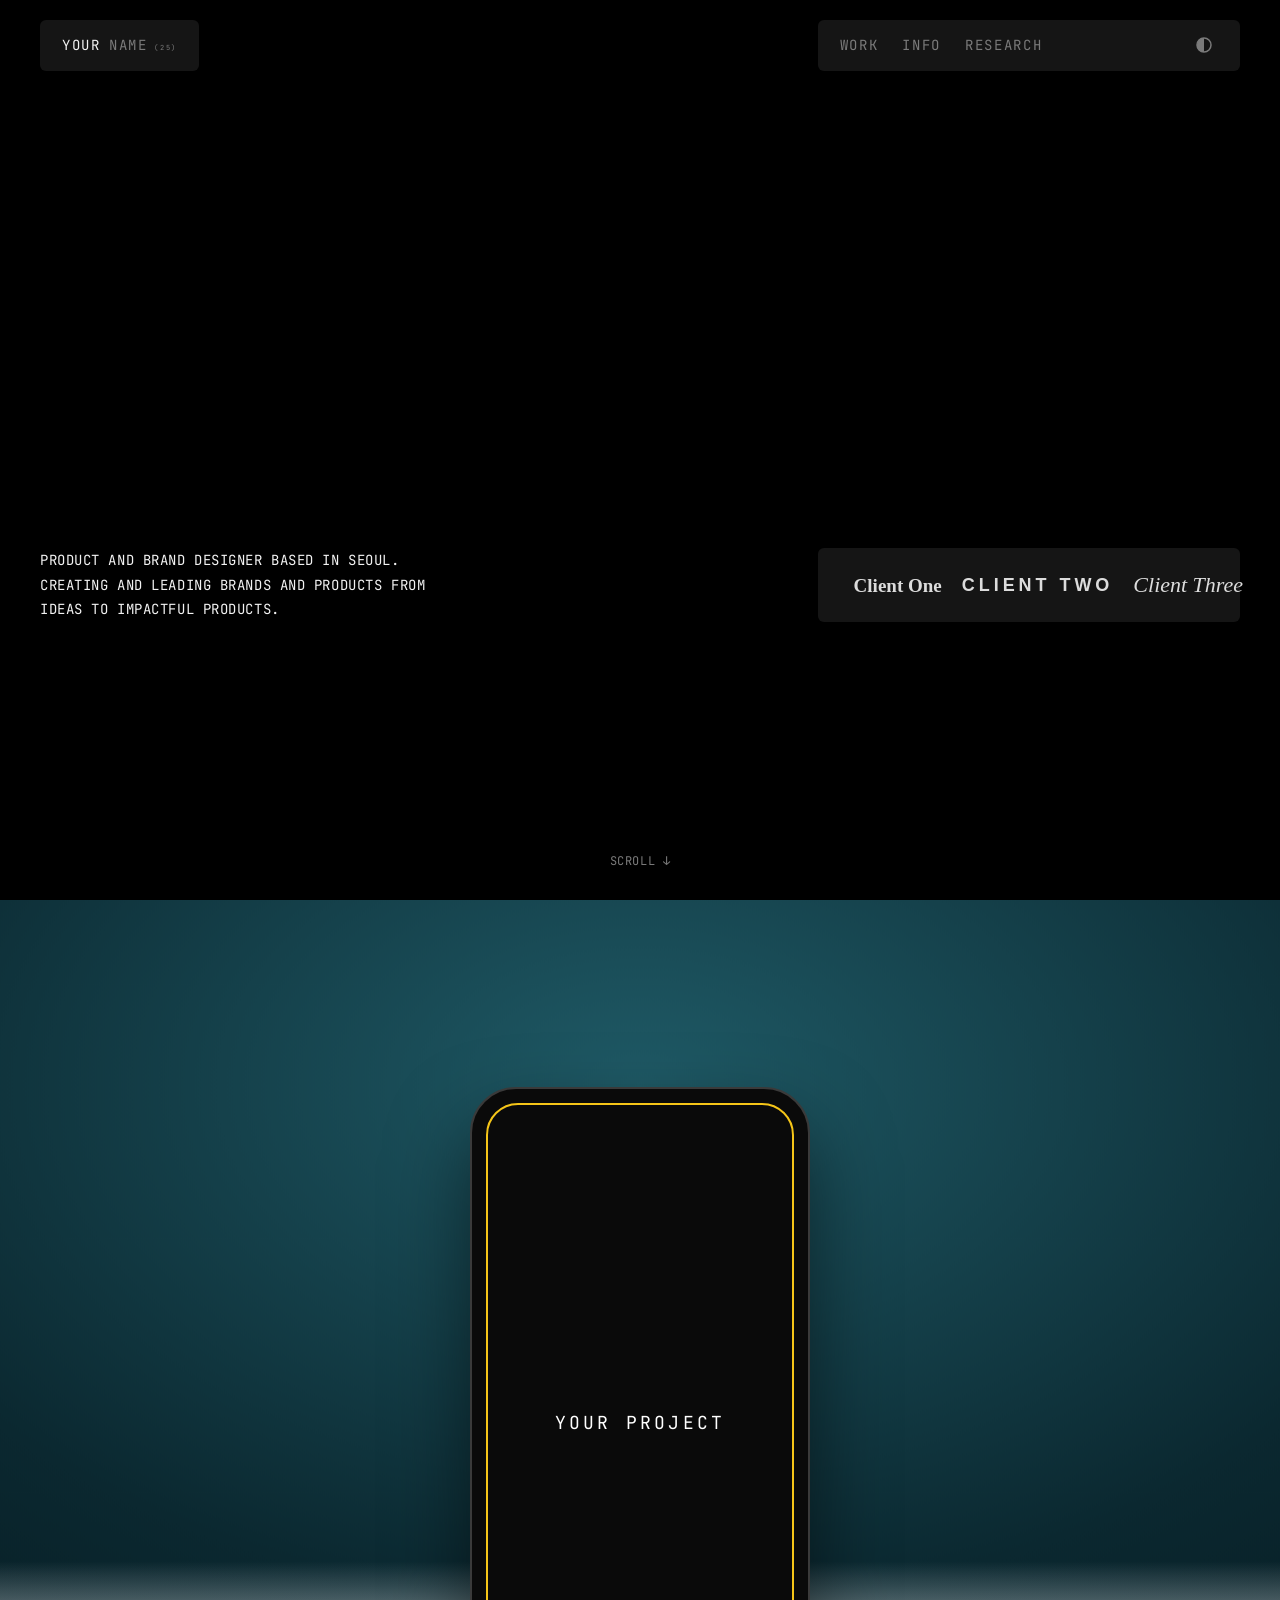
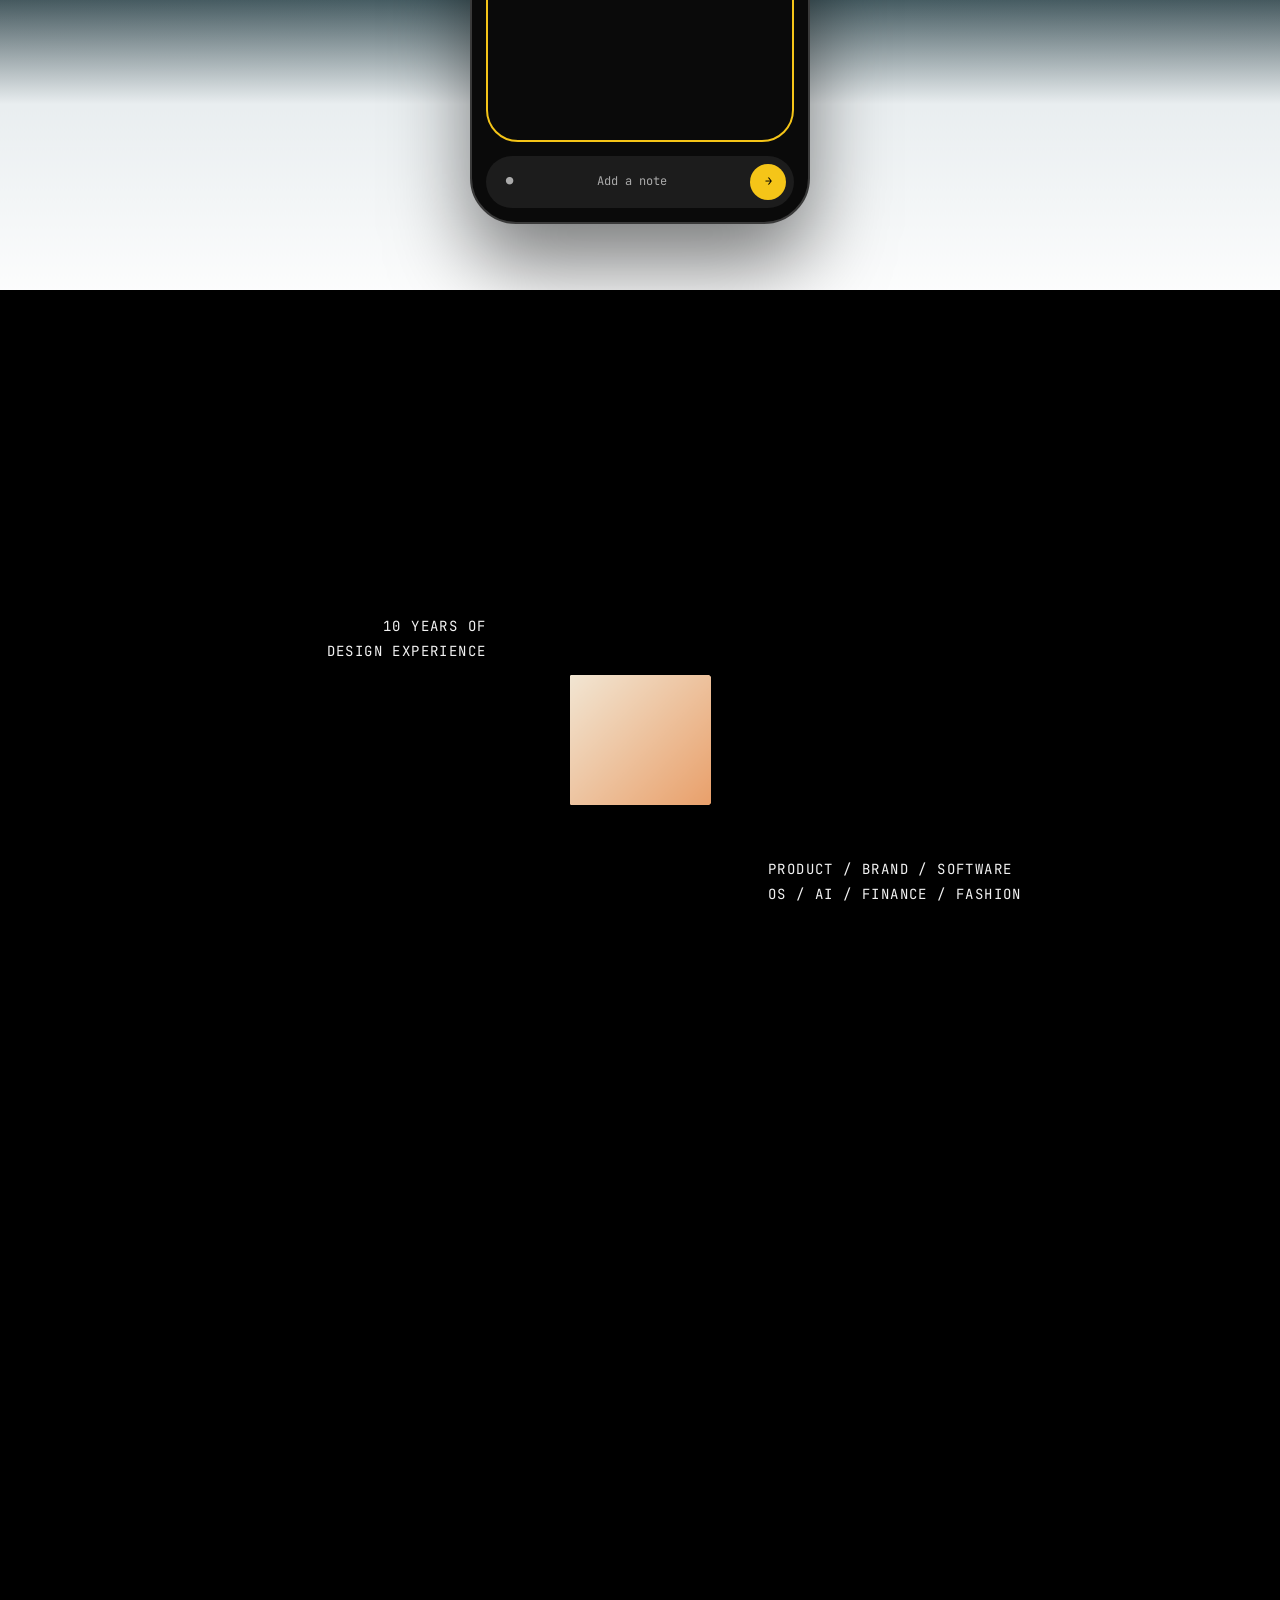
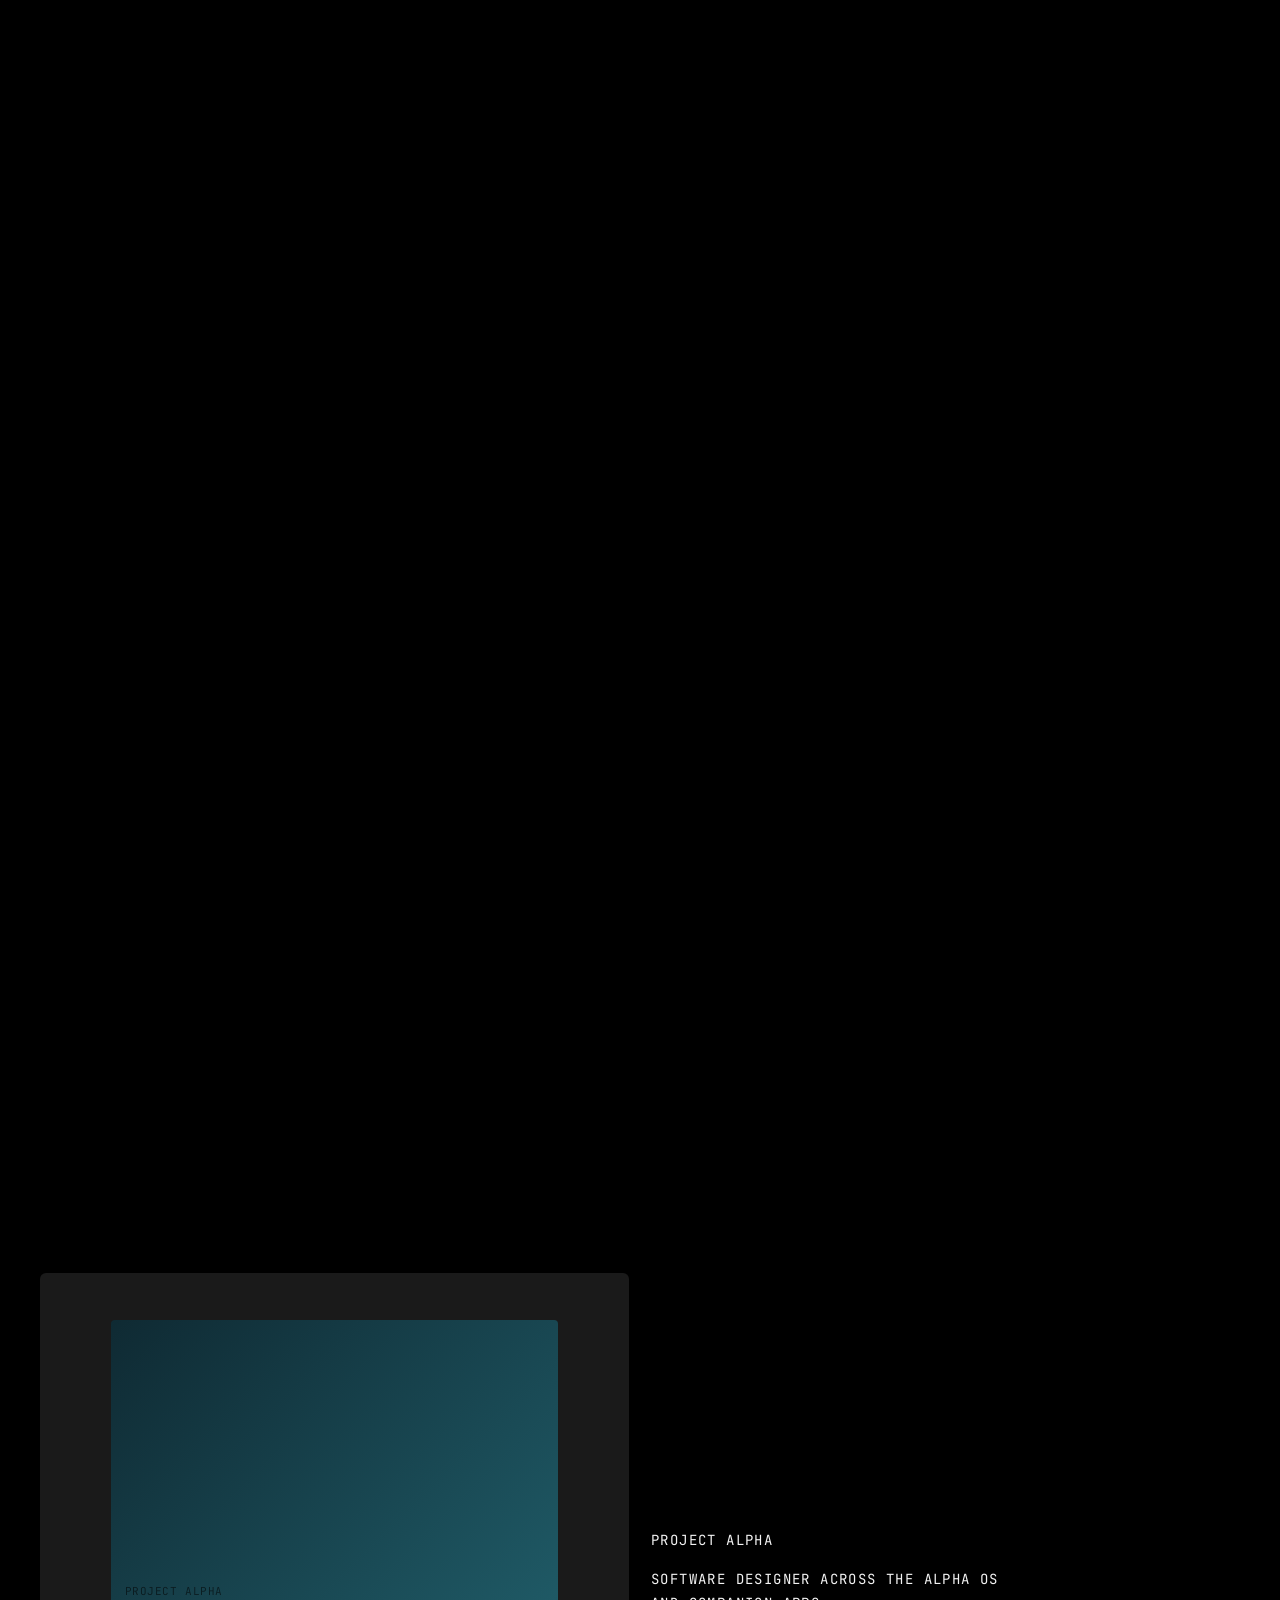
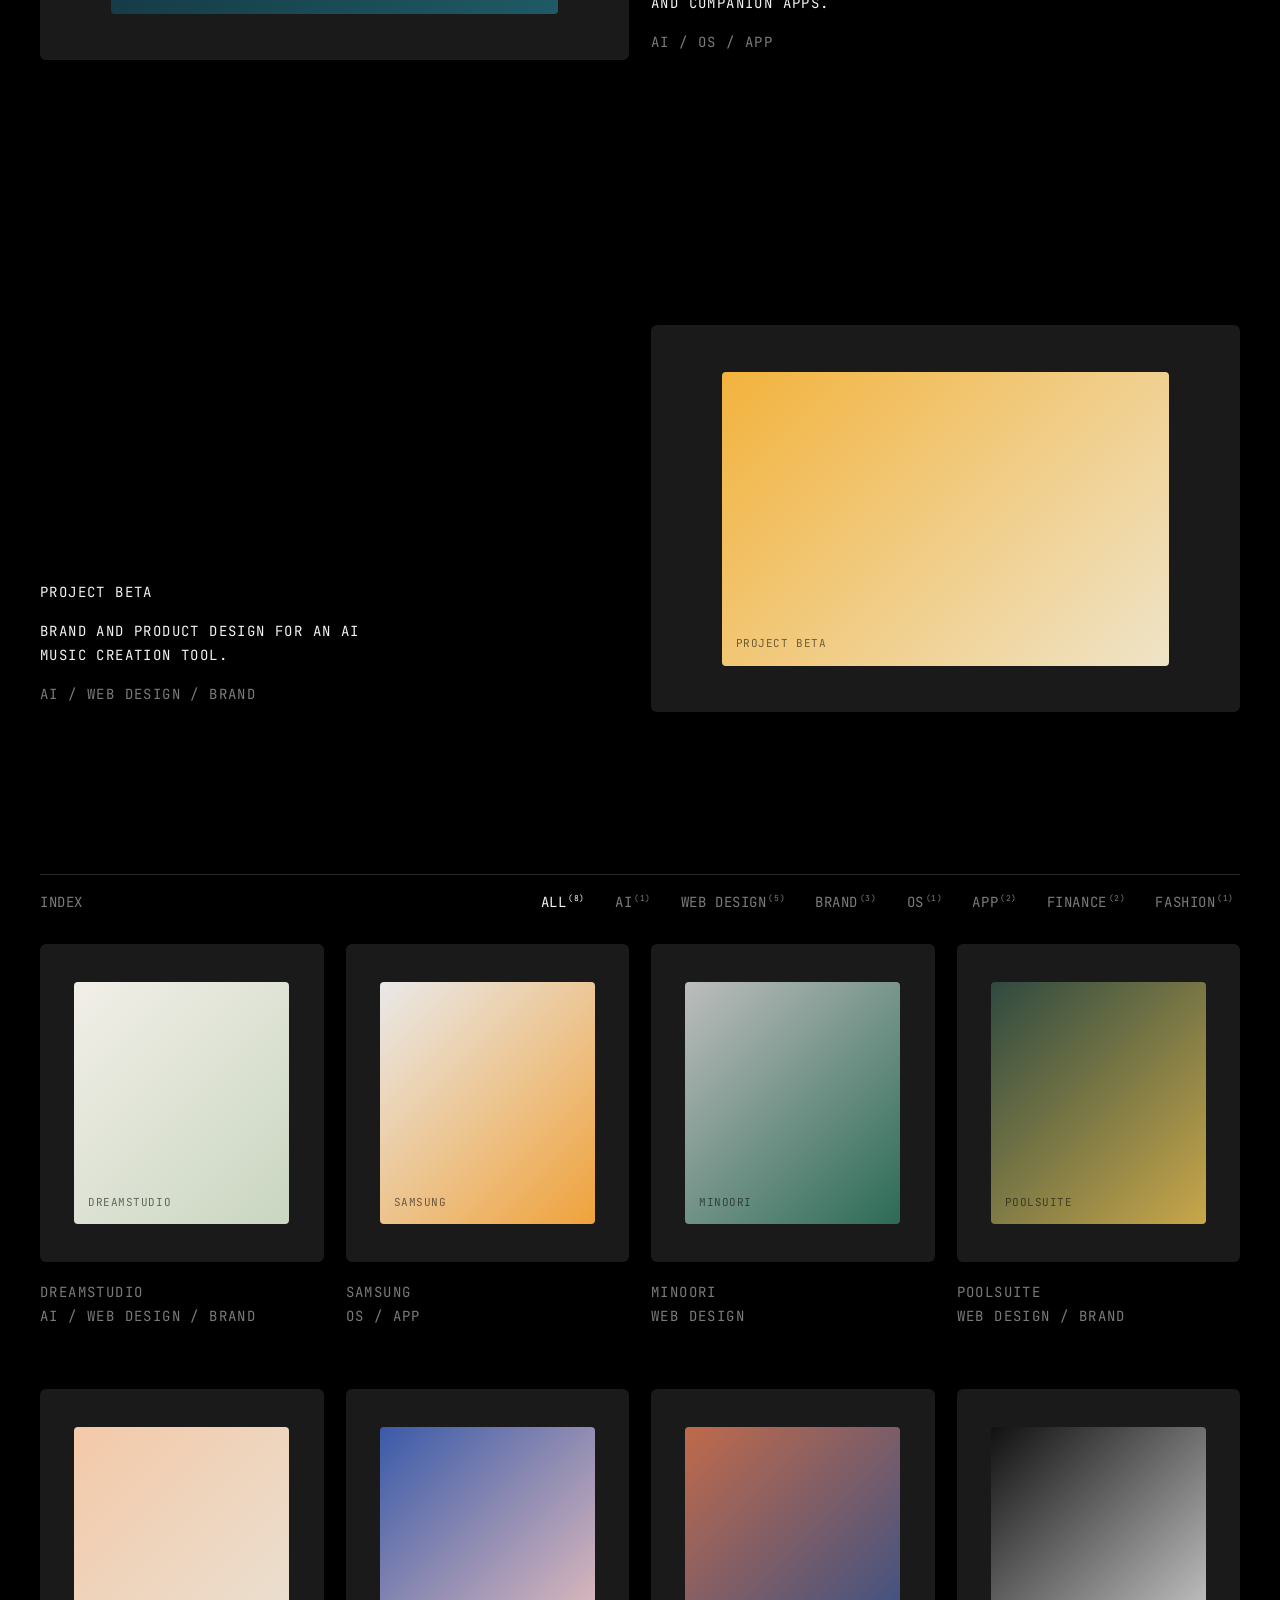
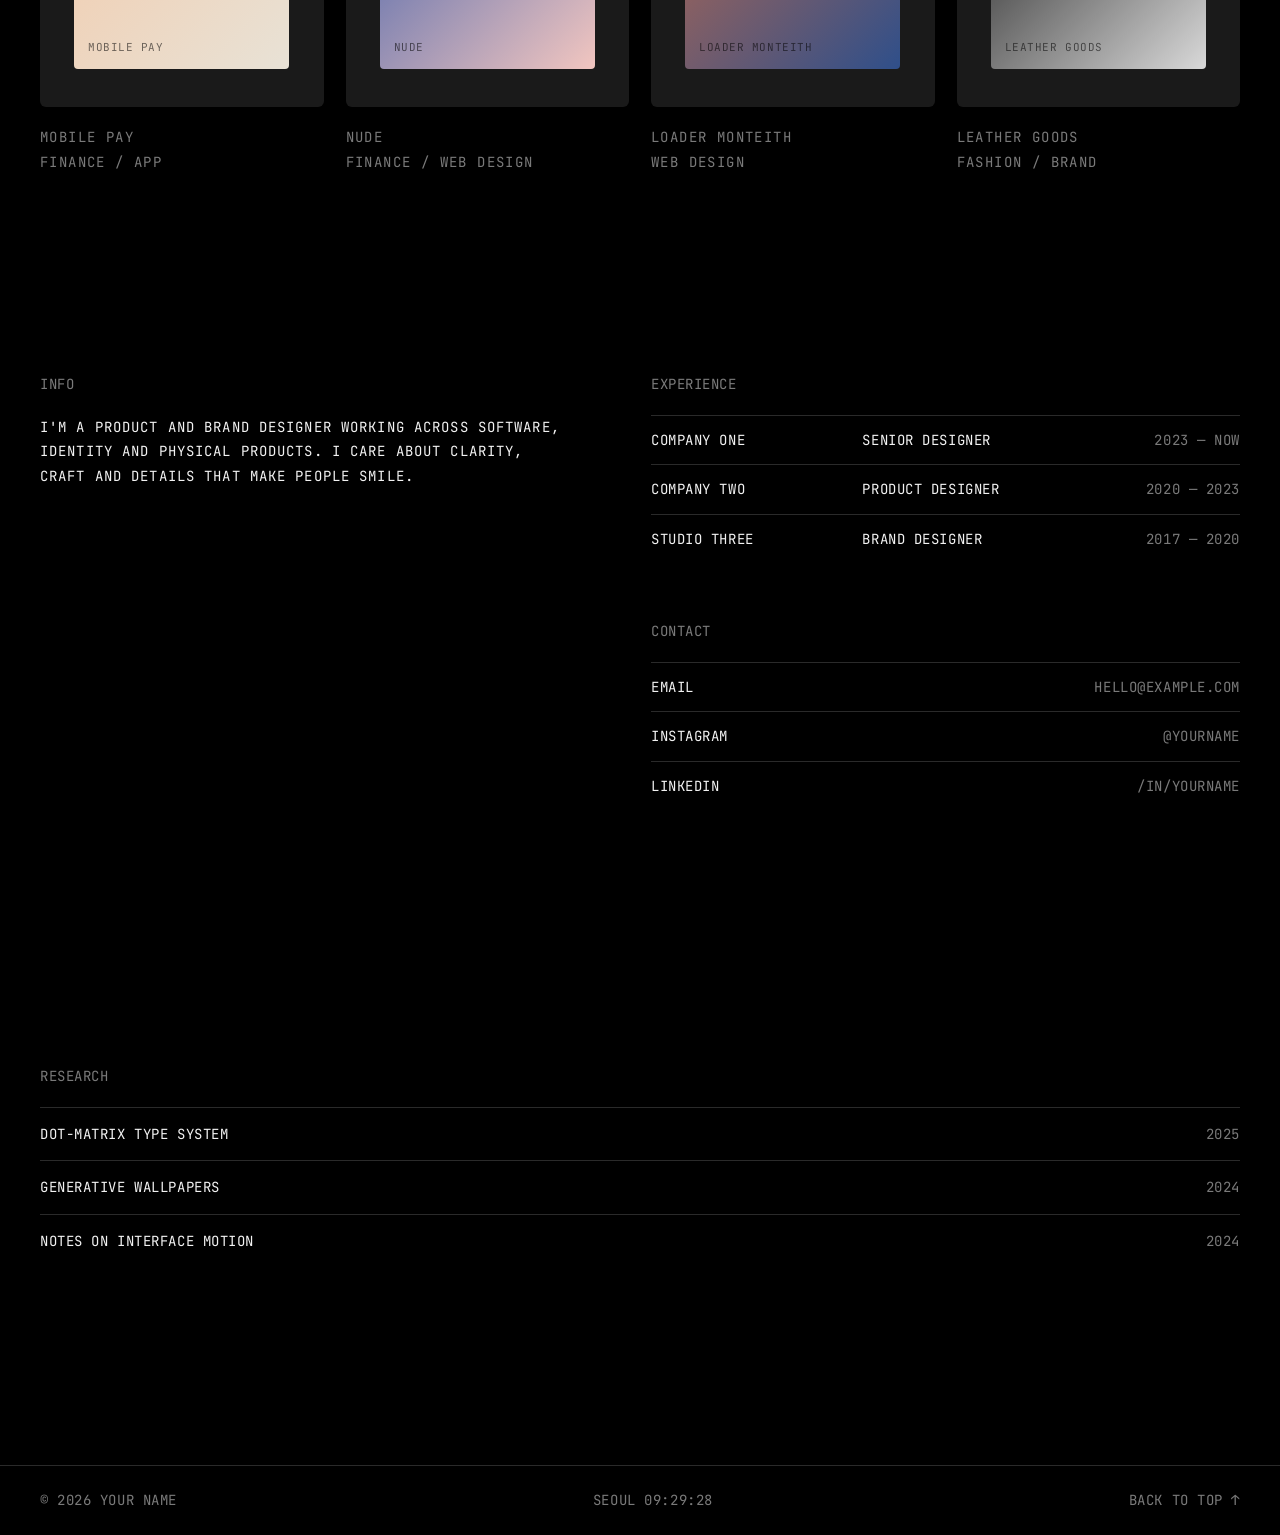
==== index.html @ 4f939663 "Add portfolio site: dark monospace layout with project grid, filters, modal and theme toggle Co-Auth" ====
<!doctype html>
<html lang="ko">
<head>
  <meta charset="utf-8" />
  <meta name="viewport" content="width=device-width, initial-scale=1" />
  <title>Your Name — Portfolio</title>
  <meta name="description" content="Product and brand designer portfolio." />
  <link rel="preconnect" href="https://fonts.googleapis.com" />
  <link rel="preconnect" href="https://fonts.gstatic.com" crossorigin />
  <link href="https://fonts.googleapis.com/css2?family=JetBrains+Mono:wght@400;500&display=swap" rel="stylesheet" />
  <link rel="stylesheet" href="styles.css" />
  <script>
    // 첫 페인트 전에 테마를 적용해 깜빡임 방지
    try {
      var t = localStorage.getItem("theme");
      if (t) document.documentElement.dataset.theme = t;
    } catch (e) {}
  </script>
</head>
<body>
  <!-- ───────── Header ───────── -->
  <header class="header">
    <a href="#top" class="pill brand" aria-label="Home">
      <span class="brand-first">YOUR</span><span class="brand-last">NAME</span><sup class="brand-year">(25)</sup>
    </a>
    <nav class="pill nav" aria-label="Main">
      <a href="#work" data-section="work">Work</a>
      <a href="#info" data-section="info">Info</a>
      <a href="#research" data-section="research">Research</a>
      <button class="theme-toggle" type="button" aria-label="Toggle theme">
        <svg viewBox="0 0 16 16" width="16" height="16" aria-hidden="true">
          <circle cx="8" cy="8" r="7" fill="none" stroke="currentColor" stroke-width="1.5" />
          <path d="M8 1a7 7 0 0 0 0 14z" fill="currentColor" />
        </svg>
      </button>
    </nav>
  </header>

  <main id="top">
    <!-- ───────── Hero ───────── -->
    <section class="hero">
      <p class="hero-intro reveal">
        Product and brand designer based in Seoul.<br />
        Creating and leading brands and products from<br />
        ideas to impactful products.
      </p>
      <div class="pill clients reveal" aria-label="Selected clients">
        <span class="client client--sans">Client One</span>
        <span class="client client--wide">CLIENT TWO</span>
        <span class="client client--script">Client Three</span>
      </div>
      <a href="#work" class="scroll-hint" aria-label="Scroll to work">Scroll ↓</a>
    </section>

    <!-- ───────── Showcase (full-bleed) ───────── -->
    <section class="showcase" aria-label="Featured visual">
      <div class="showcase-bg"></div>
      <div class="device">
        <div class="device-screen">
          <span class="dot-text">YOUR PROJECT</span>
        </div>
        <div class="device-input">
          <span>●</span><span>Add a note</span><span class="device-go">→</span>
        </div>
      </div>
    </section>

    <!-- ───────── Experience (scroll-driven card) ───────── -->
    <section class="experience" aria-label="Experience">
      <div class="experience-sticky">
        <p class="exp-left">10 years of<br />design experience</p>
        <p class="exp-right">Product / Brand / Software<br />OS / AI / Finance / Fashion</p>
        <div class="exp-card" aria-hidden="true"></div>
      </div>
    </section>

    <!-- ───────── Featured projects ───────── -->
    <section id="work" class="featured" aria-label="Featured work"></section>

    <!-- ───────── Project grid ───────── -->
    <section class="grid-section" aria-label="All work">
      <div class="grid-head">
        <span>Index</span>
        <div class="filters" role="tablist"></div>
      </div>
      <div class="grid"></div>
    </section>

    <!-- ───────── Info ───────── -->
    <section id="info" class="info">
      <div class="info-col">
        <h2 class="label">Info</h2>
        <p class="info-lead">
          I'm a product and brand designer working across software, identity and
          physical products. I care about clarity, craft and details that make
          people smile.
        </p>
      </div>
      <div class="info-col">
        <h2 class="label">Experience</h2>
        <ul class="list">
          <li><span>Company One</span><span>Senior Designer</span><span>2023 — Now</span></li>
          <li><span>Company Two</span><span>Product Designer</span><span>2020 — 2023</span></li>
          <li><span>Studio Three</span><span>Brand Designer</span><span>2017 — 2020</span></li>
        </ul>
        <h2 class="label">Contact</h2>
        <ul class="list list--links">
          <li><a href="mailto:hello@example.com">Email</a><span>hello@example.com</span></li>
          <li><a href="#" target="_blank" rel="noopener">Instagram</a><span>@yourname</span></li>
          <li><a href="#" target="_blank" rel="noopener">LinkedIn</a><span>/in/yourname</span></li>
        </ul>
      </div>
    </section>

    <!-- ───────── Research ───────── -->
    <section id="research" class="research">
      <h2 class="label">Research</h2>
      <ul class="research-list"></ul>
    </section>
  </main>

  <footer class="footer">
    <span>© <span class="year"></span> Your Name</span>
    <span class="clock" aria-label="Local time"></span>
    <a href="#top">Back to top ↑</a>
  </footer>

  <!-- ───────── Project modal ───────── -->
  <dialog class="modal" aria-labelledby="modal-title">
    <button class="modal-close" type="button" aria-label="Close">Close ✕</button>
    <div class="modal-media"></div>
    <div class="modal-body">
      <h3 id="modal-title" class="modal-title"></h3>
      <p class="modal-tags"></p>
      <p class="modal-desc"></p>
    </div>
  </dialog>

  <script src="data.js"></script>
  <script src="script.js"></script>
</body>
</html>
---- styles.css ----
/* ───────── Tokens ───────── */
:root {
  --bg: #000;
  --panel: #1a1a1a;
  --panel-2: #222;
  --fg: #f2f2f2;
  --muted: #7a7a7a;
  --line: #2a2a2a;
  --accent: #f5c518;
  --radius: 6px;
  --gutter: 40px;
  --gap: 22px;
  --font: "JetBrains Mono", ui-monospace, SFMono-Regular, Menlo, monospace;
  --ease: cubic-bezier(0.22, 1, 0.36, 1);
  color-scheme: dark;
}
:root[data-theme="light"] {
  --bg: #f4f4f2;
  --panel: #e8e8e5;
  --panel-2: #deded9;
  --fg: #111;
  --muted: #8a8a85;
  --line: #d4d4cf;
  color-scheme: light;
}

/* ───────── Base ───────── */
*, *::before, *::after { box-sizing: border-box; }
html { scroll-behavior: smooth; }
body {
  margin: 0;
  background: var(--bg);
  color: var(--fg);
  font-family: var(--font);
  font-size: 14px;
  line-height: 1.75;
  letter-spacing: 0.04em;
  text-transform: uppercase;
  -webkit-font-smoothing: antialiased;
  transition: background 0.4s var(--ease), color 0.4s var(--ease);
}
a { color: inherit; text-decoration: none; }
p, h2, h3, ul { margin: 0; }
ul { padding: 0; list-style: none; }
button { font: inherit; color: inherit; background: none; border: 0; cursor: pointer; letter-spacing: inherit; text-transform: inherit; }
::selection { background: var(--accent); color: #000; }

.pill {
  background: color-mix(in srgb, var(--panel) 82%, transparent);
  backdrop-filter: blur(14px);
  -webkit-backdrop-filter: blur(14px);
  border-radius: var(--radius);
}
.label { font-size: 14px; font-weight: 400; color: var(--muted); margin-bottom: 18px; }

/* ───────── Header ───────── */
.header {
  position: fixed;
  inset: 20px var(--gutter) auto;
  z-index: 50;
  display: flex;
  justify-content: space-between;
  align-items: flex-start;
  pointer-events: none;
}
.header > * { pointer-events: auto; }
.brand { padding: 13px 22px; display: inline-flex; align-items: baseline; gap: 0.6em; letter-spacing: 0.12em; }
.brand-last { color: var(--muted); transition: color 0.3s; }
.brand:hover .brand-last { color: var(--fg); }
.brand-year { font-size: 7px; color: var(--muted); margin-left: -0.3em; }

.nav {
  width: min(33vw, 630px);
  min-width: 300px;
  padding: 13px 22px;
  display: flex;
  align-items: center;
  gap: 24px;
  letter-spacing: 0.12em;
}
.nav a { color: var(--muted); transition: color 0.3s; }
.nav a:hover, .nav a.is-active { color: var(--fg); }
.theme-toggle { margin-left: auto; display: grid; place-items: center; color: var(--muted); transition: color 0.3s, transform 0.5s var(--ease); }
.theme-toggle:hover { color: var(--fg); transform: rotate(180deg); }

/* ───────── Hero ───────── */
.hero {
  position: relative;
  min-height: 100svh;
  padding: 0 var(--gutter);
  display: flex;
  align-items: center;
  justify-content: space-between;
  gap: 40px;
  padding-top: 30vh;
}
.hero-intro { max-width: 470px; }
.clients {
  width: min(33vw, 630px);
  min-width: 300px;
  padding: 26px 36px;
  display: flex;
  justify-content: space-between;
  align-items: center;
  gap: 20px;
  text-transform: none;
  letter-spacing: 0;
  color: var(--fg);
}
.client { white-space: nowrap; opacity: 0.9; transition: opacity 0.3s; }
.clients:hover .client { opacity: 0.35; }
.clients .client:hover { opacity: 1; }
.client--sans { font: 700 19px/1 Georgia, serif; }
.client--wide { font: 800 18px/1 Arial, sans-serif; letter-spacing: 0.22em; }
.client--script { font: italic 22px/1 "Brush Script MT", cursive; }
.scroll-hint {
  position: absolute;
  left: 50%;
  bottom: 28px;
  transform: translateX(-50%);
  color: var(--muted);
  font-size: 12px;
  animation: bob 2.4s var(--ease) infinite;
}
@keyframes bob { 50% { transform: translate(-50%, 6px); } }

/* ───────── Showcase ───────── */
.showcase {
  position: relative;
  height: 110vh;
  overflow: hidden;
  display: grid;
  place-items: center;
}
.showcase-bg {
  position: absolute;
  inset: -10% 0;
  background:
    linear-gradient(to bottom, transparent 70%, #e9eef0 82%, #fff 100%),
    radial-gradient(120% 80% at 50% 30%, #1f5a66 0%, #0b2830 55%, #04141a 100%);
  will-change: transform;
}
.device {
  position: relative;
  width: min(340px, 70vw);
  aspect-ratio: 9 / 19.5;
  padding: 14px;
  background: #0a0a0a;
  border: 2px solid #3a3a3a;
  border-radius: 46px;
  box-shadow: 0 40px 80px rgba(0, 0, 0, 0.5);
  display: flex;
  flex-direction: column;
  gap: 14px;
  will-change: transform;
}
.device-screen {
  flex: 1;
  border: 2px solid var(--accent);
  border-radius: 32px;
  display: grid;
  place-items: center;
}
.dot-text {
  font-size: 18px;
  letter-spacing: 0.18em;
  color: #fff;
  /* 도트 매트릭스 느낌 */
  -webkit-mask: radial-gradient(circle, #000 55%, transparent 60%) 0 0 / 2px 2px;
  mask: radial-gradient(circle, #000 55%, transparent 60%) 0 0 / 2px 2px;
}
.device-input {
  height: 52px;
  border-radius: 26px;
  background: #1c1c1c;
  color: #aaa;
  font-size: 12px;
  text-transform: none;
  letter-spacing: 0;
  display: flex;
  align-items: center;
  justify-content: space-between;
  padding: 0 8px 0 20px;
}
.device-go {
  width: 36px; height: 36px;
  border-radius: 50%;
  background: var(--accent);
  color: #000;
  display: grid;
  place-items: center;
  font-weight: 700;
}

/* ───────── Experience (sticky + scaling card) ───────── */
.experience { height: 260vh; position: relative; }
.experience-sticky {
  position: sticky;
  top: 0;
  height: 100svh;
  display: grid;
  place-items: center;
  overflow: hidden;
}
.exp-left, .exp-right { position: absolute; letter-spacing: 0.1em; }
.exp-left { right: 62%; top: 36%; text-align: right; }
.exp-right { left: 60%; top: 63%; }
.exp-card {
  position: relative;
  width: min(470px, 70vw);
  aspect-ratio: 470 / 432;
  border-radius: var(--radius);
  background-size: cover;
  background-position: center;
  transform: scale(var(--s, 0.3));
  transition: background 0.5s var(--ease);
  will-change: transform;
}

/* ───────── Media placeholder ───────── */
.media {
  position: relative;
  overflow: hidden;
  border-radius: var(--radius);
  background: var(--panel);
}
.media-inner {
  position: absolute;
  inset: 12%;
  border-radius: 4px;
  background-size: cover;
  background-position: center;
  transition: transform 0.9s var(--ease);
}
.media-inner--placeholder::after {
  content: attr(data-title);
  position: absolute;
  left: 14px; bottom: 12px;
  font-size: 11px;
  color: rgba(0, 0, 0, 0.55);
  mix-blend-mode: multiply;
}

/* ───────── Featured ───────── */
.featured { padding: 0 var(--gutter); display: grid; gap: var(--gap); scroll-margin-top: 90px; }
.feature {
  display: grid;
  grid-template-columns: 1fr 1fr;
  gap: var(--gap);
  align-items: end;
  min-height: 70vh;
}
.feature .media { aspect-ratio: 16 / 10.5; }
.feature:nth-child(even) .media { order: 2; }
.feature-text { padding-bottom: 6px; letter-spacing: 0.1em; }
.feature-text h3 { font-size: 14px; font-weight: 400; margin-bottom: 14px; }
.feature-text p { max-width: 360px; }
.feature-text .tags { margin-top: 14px; }
.feature:hover .media-inner, .card:hover .media-inner { transform: scale(1.04); }

/* ───────── Grid ───────── */
.grid-section { padding: 18vh var(--gutter) 0; }
.grid-head {
  display: flex;
  justify-content: space-between;
  align-items: center;
  border-top: 1px solid var(--line);
  padding: 14px 0 28px;
  color: var(--muted);
}
.filters { display: flex; flex-wrap: wrap; gap: 6px 18px; }
.filters button { color: var(--muted); transition: color 0.3s; }
.filters button:hover, .filters button[aria-selected="true"] { color: var(--fg); }
.filters button sup { font-size: 8px; margin-left: 2px; }
.grid {
  display: grid;
  grid-template-columns: repeat(4, 1fr);
  gap: 60px var(--gap);
}
.card { cursor: pointer; transition: opacity 0.5s var(--ease), transform 0.5s var(--ease); }
.card.is-hidden { display: none; }
.card .media { aspect-ratio: 454 / 510; }
.card-meta { margin-top: 18px; letter-spacing: 0.1em; color: var(--muted); }
.card-meta h3 { font-size: 14px; font-weight: 400; transition: color 0.3s; }
.card:hover .card-meta h3, .card:focus-visible .card-meta h3 { color: var(--fg); }
.card:focus-visible { outline: 1px solid var(--muted); outline-offset: 6px; border-radius: var(--radius); }
.tags { color: var(--muted); }

/* ───────── Info / Research ───────── */
.info, .research { padding: 22vh var(--gutter) 0; scroll-margin-top: 0; }
.info { display: grid; grid-template-columns: 1fr 1fr; gap: var(--gap); }
.info-lead { max-width: 520px; letter-spacing: 0.08em; }
.list { margin-bottom: 56px; }
.list li {
  display: grid;
  grid-template-columns: 1.2fr 1.2fr 1fr;
  gap: 12px;
  padding: 12px 0;
  border-top: 1px solid var(--line);
}
.list li span:last-child { color: var(--muted); text-align: right; }
.list--links li { grid-template-columns: 1fr 1fr; }
.list--links a { position: relative; width: fit-content; }
.list--links a::after, .research-list a::after {
  content: "";
  position: absolute; left: 0; bottom: 2px;
  width: 100%; height: 1px;
  background: currentColor;
  transform: scaleX(0);
  transform-origin: right;
  transition: transform 0.5s var(--ease);
}
.list--links a:hover::after { transform: scaleX(1); transform-origin: left; }
.research-list li { border-top: 1px solid var(--line); }
.research-list a { position: relative; display: flex; justify-content: space-between; padding: 14px 0; transition: padding 0.5s var(--ease); }
.research-list a:hover { padding-left: 14px; }
.research-list a span:last-child { color: var(--muted); }

/* ───────── Footer ───────── */
.footer {
  margin-top: 22vh;
  padding: 22px var(--gutter);
  display: flex;
  justify-content: space-between;
  color: var(--muted);
  border-top: 1px solid var(--line);
}
.footer a:hover { color: var(--fg); }

/* ───────── Modal ───────── */
.modal {
  position: fixed;
  width: min(1100px, calc(100vw - 2 * var(--gutter)));
  max-height: calc(100svh - 80px);
  padding: 0;
  border: 0;
  border-radius: var(--radius);
  background: var(--bg);
  color: var(--fg);
  overflow: auto;
}
.modal::backdrop { background: rgba(0, 0, 0, 0.7); backdrop-filter: blur(6px); }
.modal[open] { animation: rise 0.6s var(--ease); }
@keyframes rise { from { opacity: 0; transform: translateY(30px); } }
.modal-close { position: absolute; top: 0; right: 0; padding: 16px 20px; color: var(--muted); z-index: 2; }
.modal-close:hover { color: var(--fg); }
.modal-media { aspect-ratio: 16 / 9; border-radius: 0; }
.modal-body { padding: 24px; display: grid; grid-template-columns: 1fr 1fr; gap: 6px var(--gap); letter-spacing: 0.1em; }
.modal-title { font-size: 14px; font-weight: 400; }
.modal-desc { grid-column: 2; grid-row: 1 / span 2; text-transform: none; letter-spacing: 0.02em; }

/* ───────── Reveal on scroll ───────── */
.reveal { opacity: 0; transform: translateY(24px); transition: opacity 1s var(--ease), transform 1s var(--ease); }
.reveal.is-in { opacity: 1; transform: none; }

/* ───────── Responsive ───────── */
@media (max-width: 1100px) {
  .grid { grid-template-columns: repeat(2, 1fr); }
}
@media (max-width: 760px) {
  :root { --gutter: 16px; --gap: 16px; }
  body { font-size: 12px; }
  .header { inset: 12px var(--gutter) auto; }
  .header { gap: 8px; }
  .brand, .nav { padding: 11px 12px; letter-spacing: 0.04em; }
  .brand-year { display: none; }
  .nav { width: auto; min-width: 0; gap: 12px; }
  .hero { flex-direction: column; align-items: flex-start; justify-content: flex-end; padding-bottom: 90px; }
  .clients { width: 100%; min-width: 0; padding: 18px; }
  .client--sans { font-size: 15px; } .client--wide { font-size: 13px; } .client--script { font-size: 17px; }
  .feature { grid-template-columns: 1fr; min-height: 0; }
  .feature:nth-child(even) .media { order: 0; }
  .exp-left { right: auto; left: var(--gutter); top: 16%; text-align: left; }
  .exp-right { left: auto; right: var(--gutter); top: auto; bottom: 14%; text-align: right; }
  .grid { gap: 40px var(--gap); }
  .grid-head { flex-direction: column; align-items: flex-start; gap: 10px; }
  .info { grid-template-columns: 1fr; gap: 56px; }
  .list li { grid-template-columns: 1fr 1fr; }
  .list li span:nth-child(2) { display: none; }
  .modal-body { grid-template-columns: 1fr; }
  .modal-desc { grid-column: auto; grid-row: auto; margin-top: 10px; }
  .footer { flex-wrap: wrap; gap: 8px; }
  .footer .clock { display: none; }
}

@media (prefers-reduced-motion: reduce) {
  *, *::before, *::after { animation: none !important; transition: none !important; scroll-behavior: auto !important; }
  .reveal { opacity: 1; transform: none; }
}
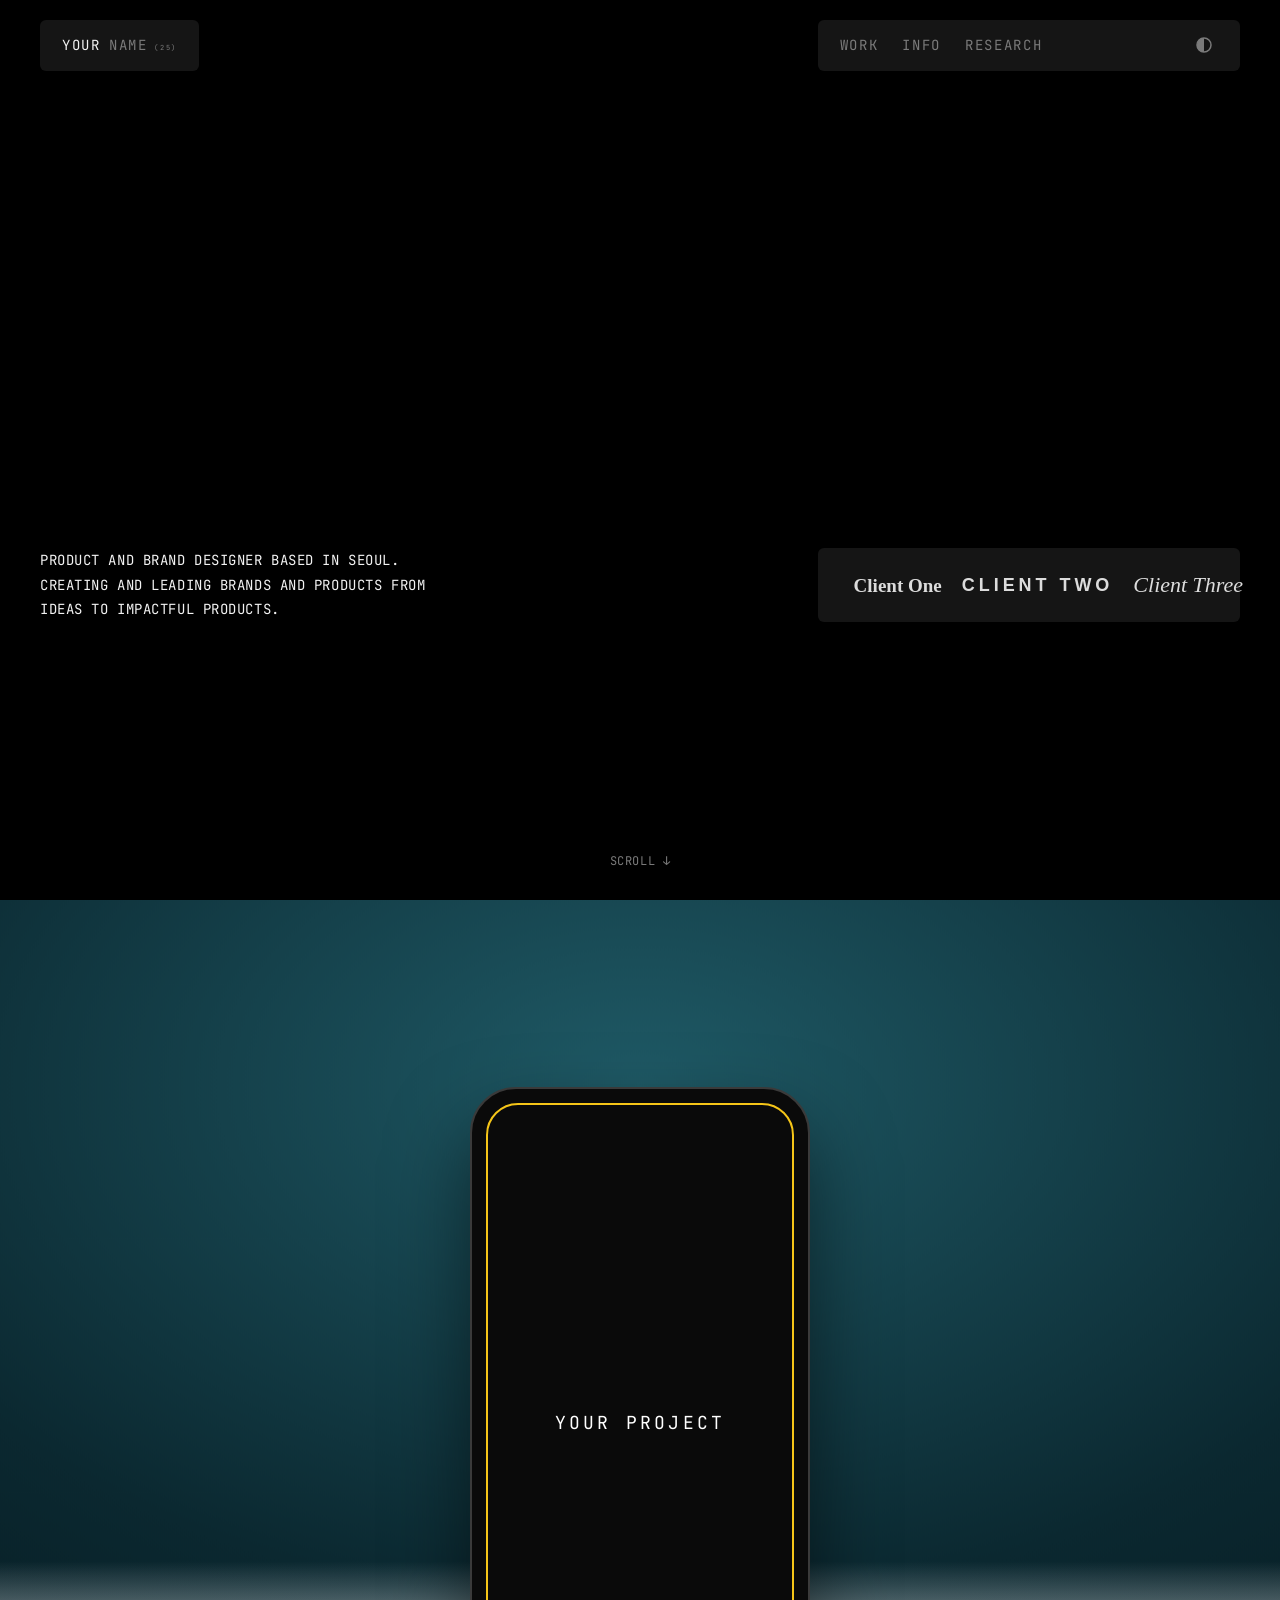
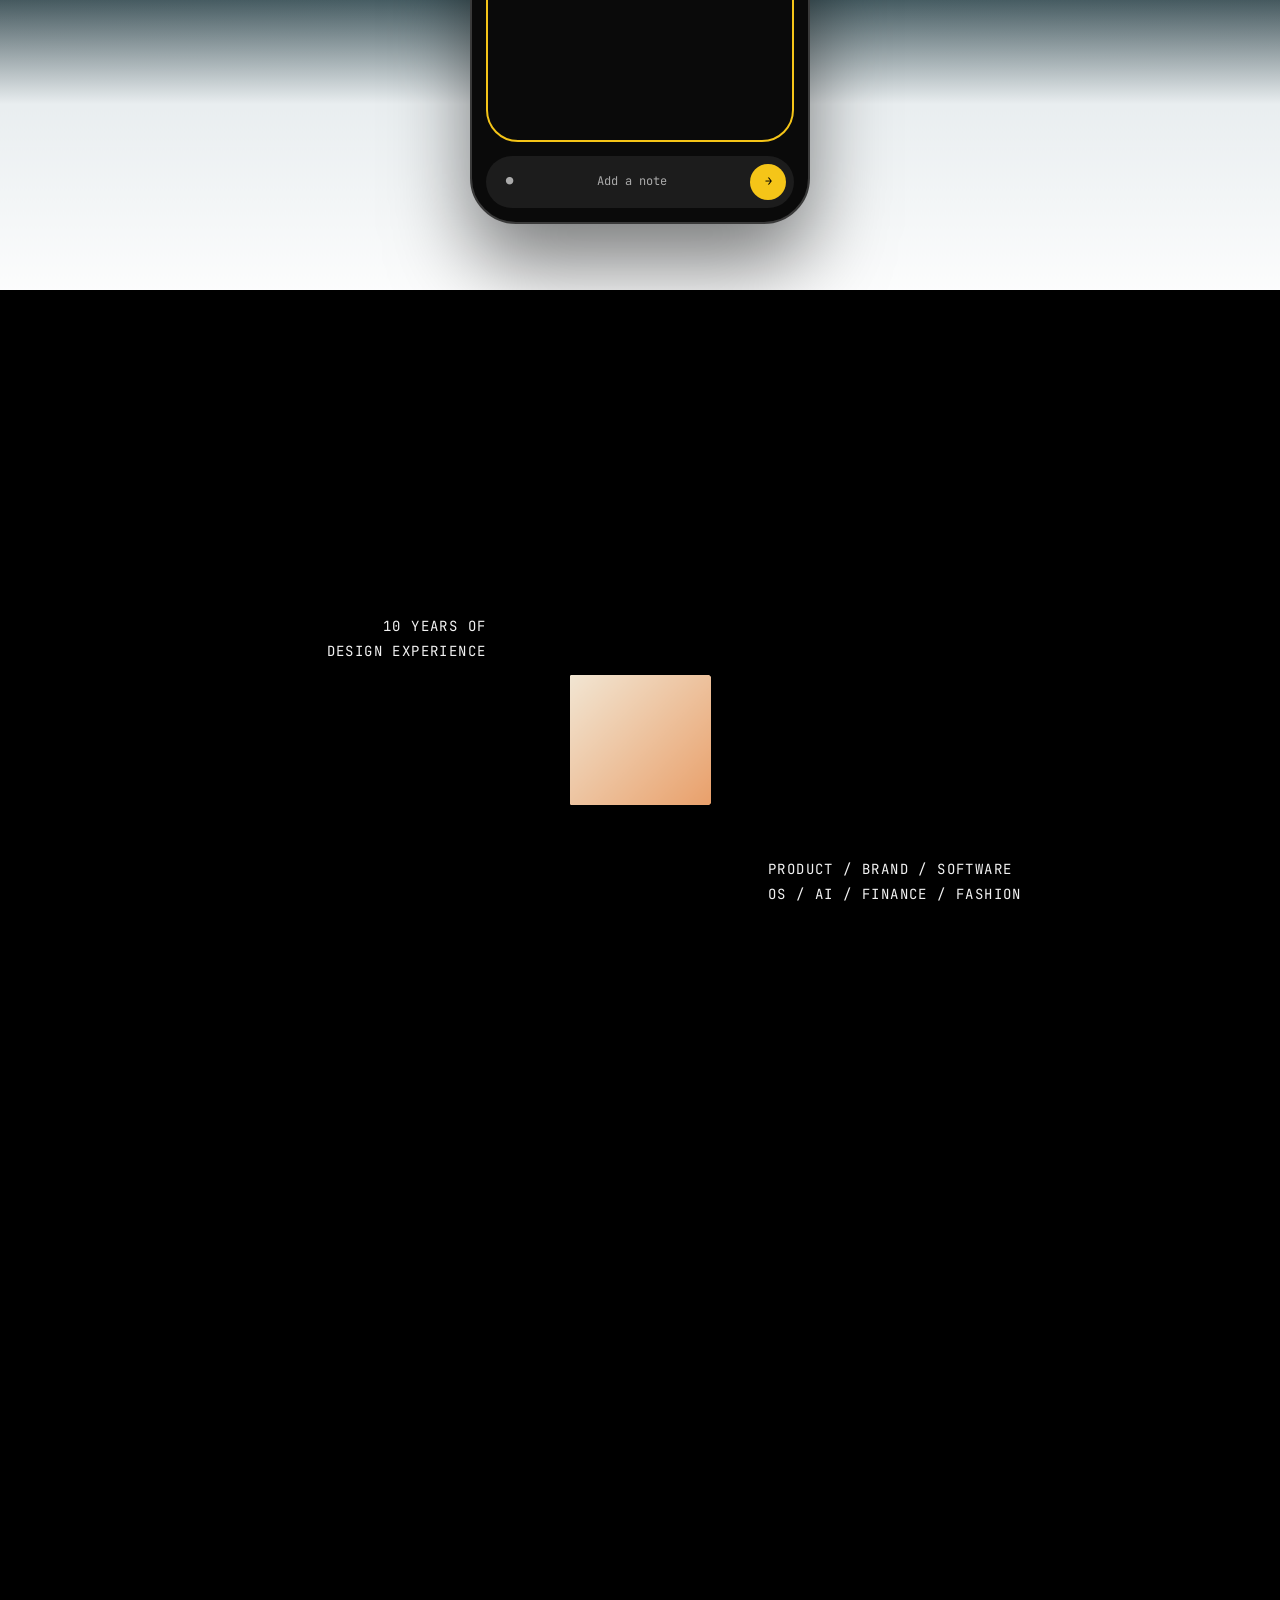
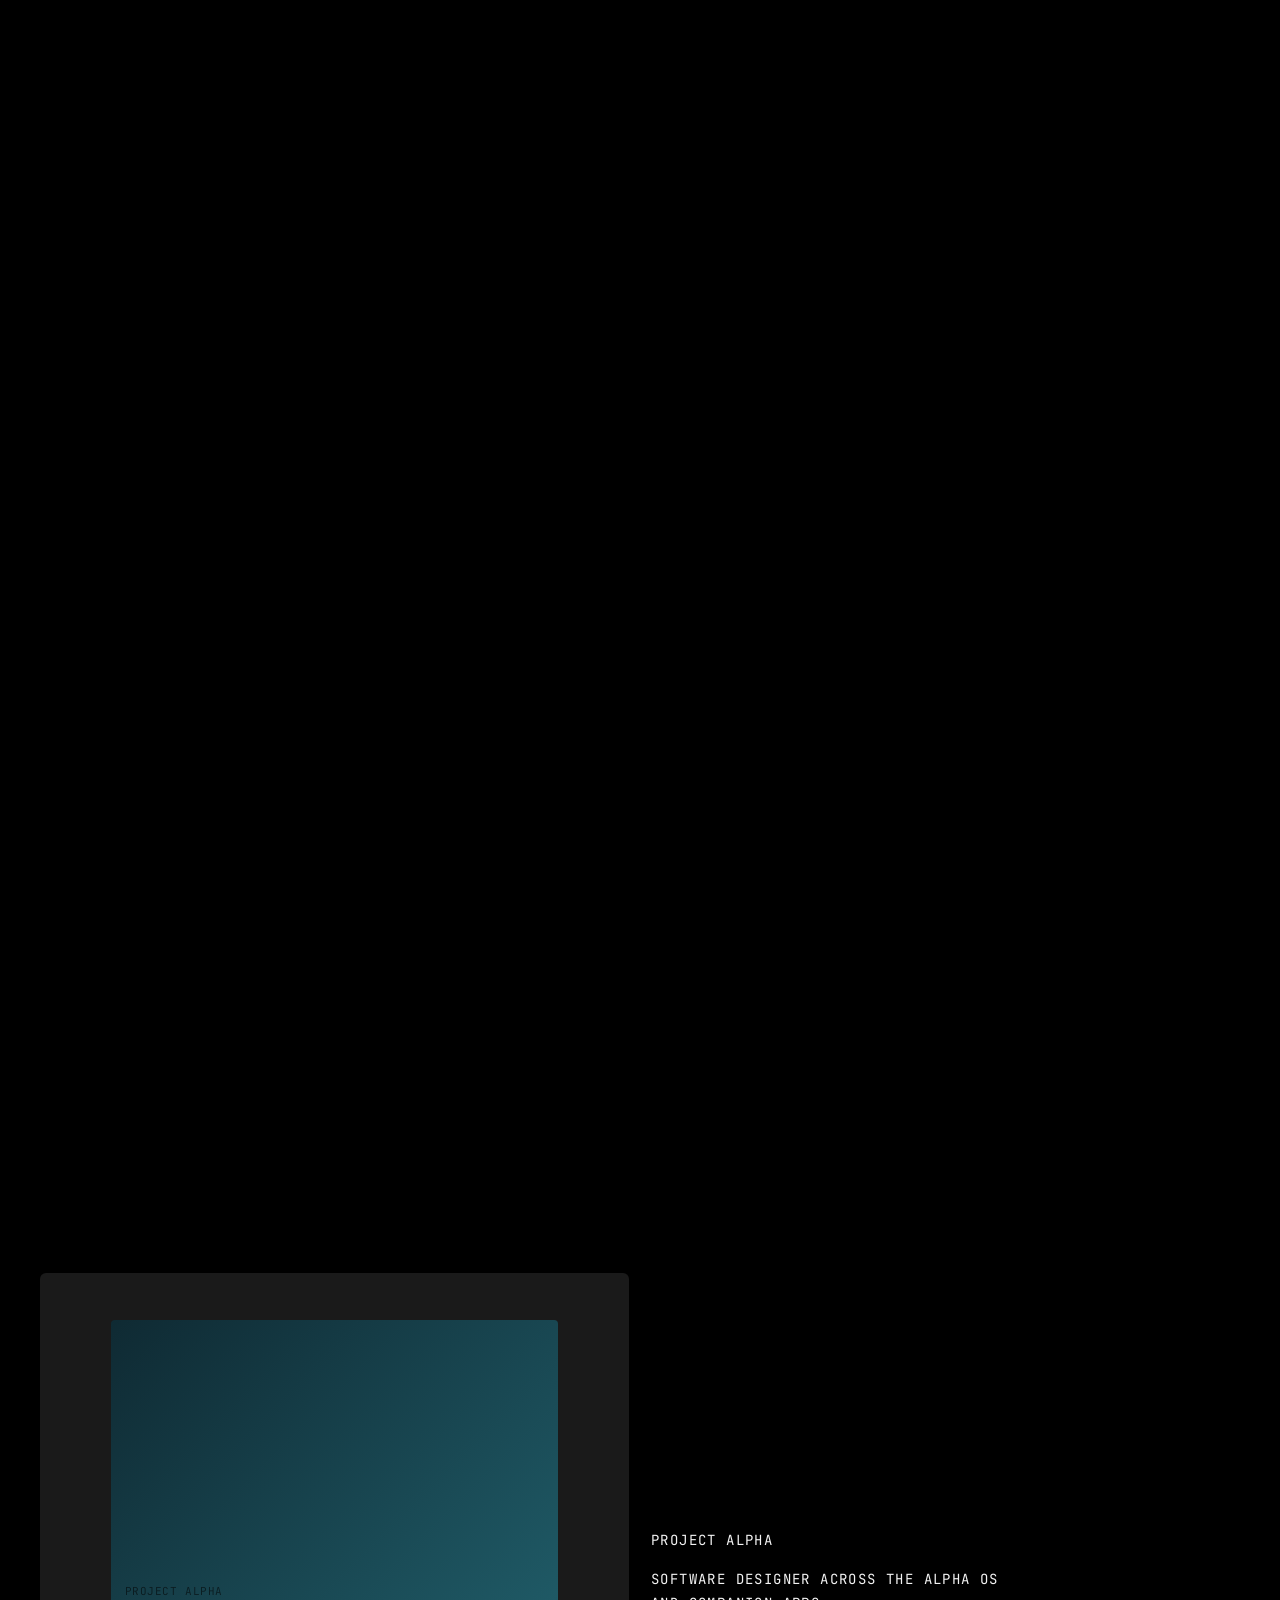
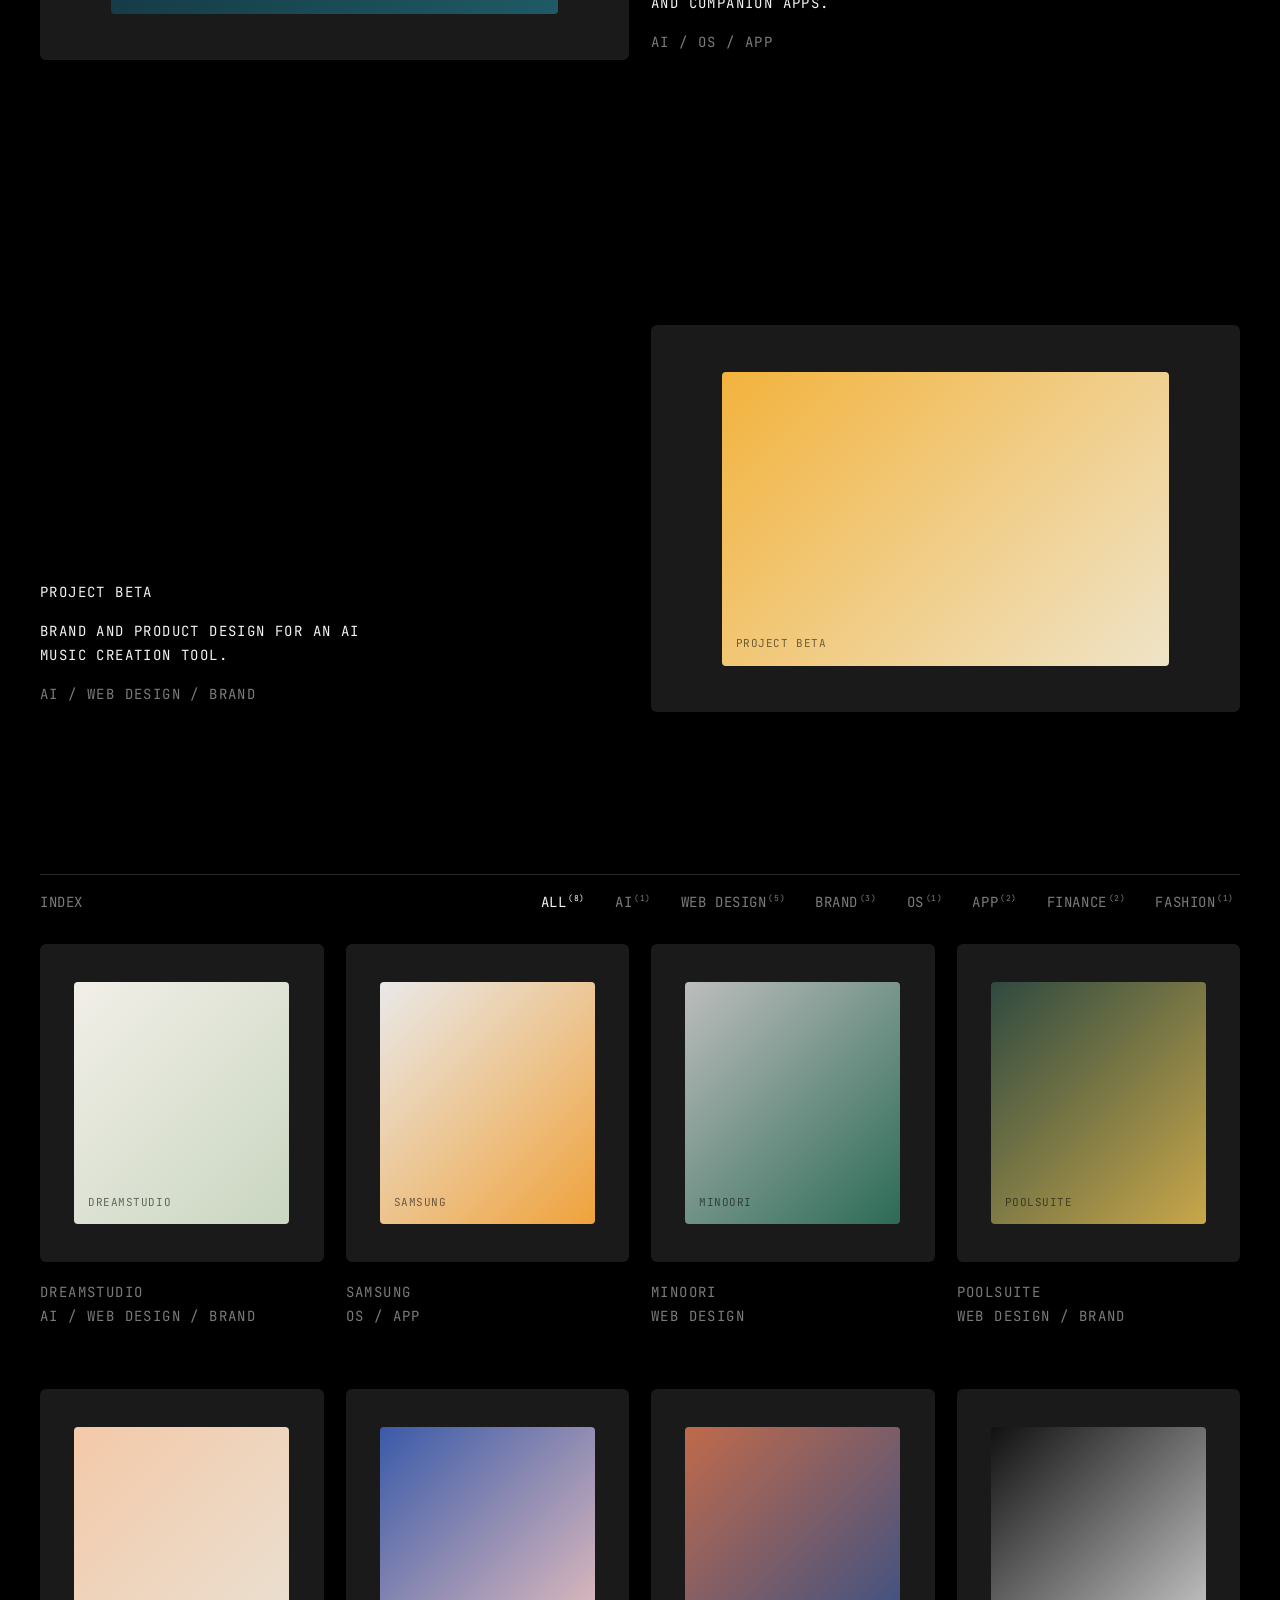
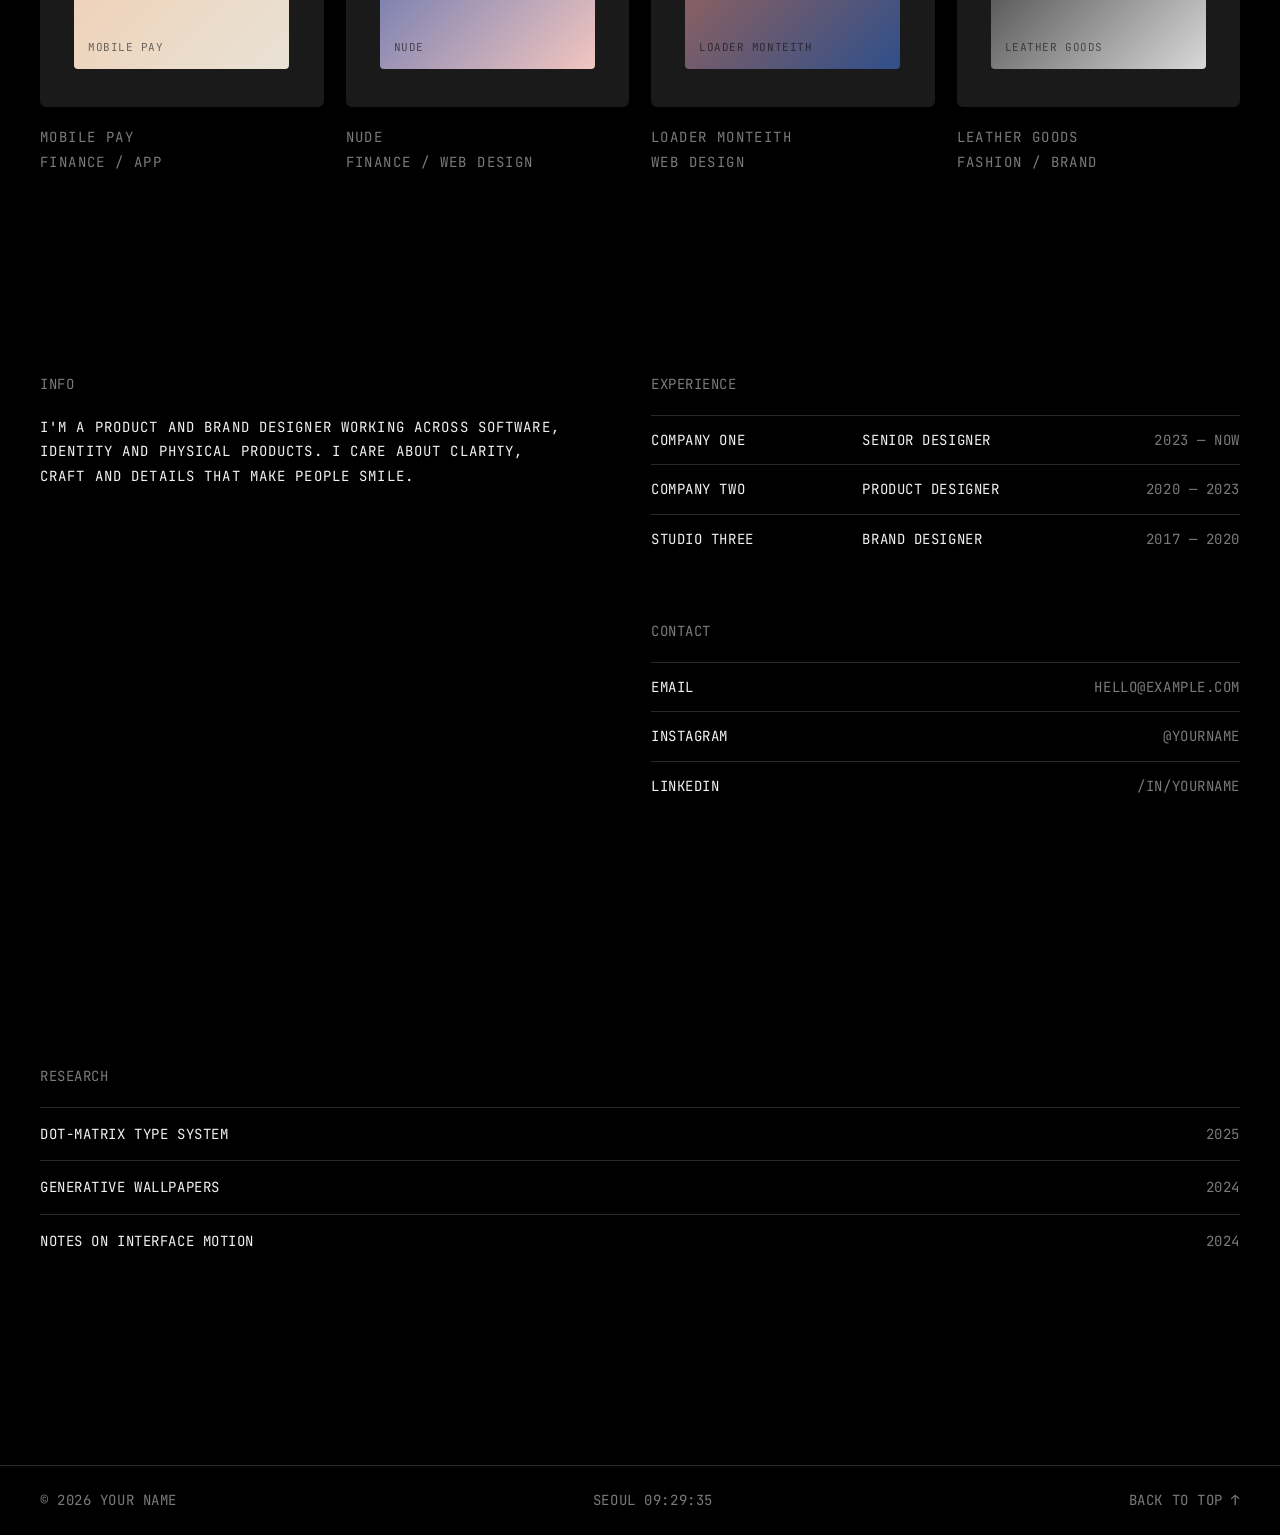
==== commit cb7a3b52: "Add project detail page with block-based 12-column layout Projects now link to project.html, which r" ====
--- a/index.html
+++ b/index.html
@@ -7,7 +7,7 @@
   <meta name="description" content="Product and brand designer portfolio." />
   <link rel="preconnect" href="https://fonts.googleapis.com" />
   <link rel="preconnect" href="https://fonts.gstatic.com" crossorigin />
-  <link href="https://fonts.googleapis.com/css2?family=JetBrains+Mono:wght@400;500&display=swap" rel="stylesheet" />
+  <link href="https://fonts.googleapis.com/css2?family=Inter:wght@400;500&family=JetBrains+Mono:wght@400;500&display=swap" rel="stylesheet" />
   <link rel="stylesheet" href="styles.css" />
   <script>
     // 첫 페인트 전에 테마를 적용해 깜빡임 방지
@@ -125,18 +125,8 @@
     <a href="#top">Back to top ↑</a>
   </footer>
 
-  <!-- ───────── Project modal ───────── -->
-  <dialog class="modal" aria-labelledby="modal-title">
-    <button class="modal-close" type="button" aria-label="Close">Close ✕</button>
-    <div class="modal-media"></div>
-    <div class="modal-body">
-      <h3 id="modal-title" class="modal-title"></h3>
-      <p class="modal-tags"></p>
-      <p class="modal-desc"></p>
-    </div>
-  </dialog>
-
   <script src="data.js"></script>
+  <script src="common.js"></script>
   <script src="script.js"></script>
 </body>
 </html>
--- a/styles.css
+++ b/styles.css
@@ -11,6 +11,9 @@
   --gutter: 40px;
   --gap: 22px;
   --font: "JetBrains Mono", ui-monospace, SFMono-Regular, Menlo, monospace;
+  --sans: "Inter", -apple-system, BlinkMacSystemFont, "Helvetica Neue", Arial, sans-serif;
+  --cols: 12;
+  --section-gap: 180px;
   --ease: cubic-bezier(0.22, 1, 0.36, 1);
   color-scheme: dark;
 }
@@ -277,7 +280,7 @@
   grid-template-columns: repeat(4, 1fr);
   gap: 60px var(--gap);
 }
-.card { cursor: pointer; transition: opacity 0.5s var(--ease), transform 0.5s var(--ease); }
+.card { display: block; transition: opacity 0.5s var(--ease), transform 0.5s var(--ease); }
 .card.is-hidden { display: none; }
 .card .media { aspect-ratio: 454 / 510; }
 .card-meta { margin-top: 18px; letter-spacing: 0.1em; color: var(--muted); }
@@ -326,28 +329,6 @@
   border-top: 1px solid var(--line);
 }
 .footer a:hover { color: var(--fg); }
-
-/* ───────── Modal ───────── */
-.modal {
-  position: fixed;
-  width: min(1100px, calc(100vw - 2 * var(--gutter)));
-  max-height: calc(100svh - 80px);
-  padding: 0;
-  border: 0;
-  border-radius: var(--radius);
-  background: var(--bg);
-  color: var(--fg);
-  overflow: auto;
-}
-.modal::backdrop { background: rgba(0, 0, 0, 0.7); backdrop-filter: blur(6px); }
-.modal[open] { animation: rise 0.6s var(--ease); }
-@keyframes rise { from { opacity: 0; transform: translateY(30px); } }
-.modal-close { position: absolute; top: 0; right: 0; padding: 16px 20px; color: var(--muted); z-index: 2; }
-.modal-close:hover { color: var(--fg); }
-.modal-media { aspect-ratio: 16 / 9; border-radius: 0; }
-.modal-body { padding: 24px; display: grid; grid-template-columns: 1fr 1fr; gap: 6px var(--gap); letter-spacing: 0.1em; }
-.modal-title { font-size: 14px; font-weight: 400; }
-.modal-desc { grid-column: 2; grid-row: 1 / span 2; text-transform: none; letter-spacing: 0.02em; }
 
 /* ───────── Reveal on scroll ───────── */
 .reveal { opacity: 0; transform: translateY(24px); transition: opacity 1s var(--ease), transform 1s var(--ease); }
@@ -377,8 +358,6 @@
   .info { grid-template-columns: 1fr; gap: 56px; }
   .list li { grid-template-columns: 1fr 1fr; }
   .list li span:nth-child(2) { display: none; }
-  .modal-body { grid-template-columns: 1fr; }
-  .modal-desc { grid-column: auto; grid-row: auto; margin-top: 10px; }
   .footer { flex-wrap: wrap; gap: 8px; }
   .footer .clock { display: none; }
 }
@@ -387,3 +366,169 @@
   *, *::before, *::after { animation: none !important; transition: none !important; scroll-behavior: auto !important; }
   .reveal { opacity: 1; transform: none; }
 }
+
+/* ═════════════════════════════════════════════
+   Project detail page
+   12-column grid: content = col 1–9, index = col 10–12
+   ═════════════════════════════════════════════ */
+.layout {
+  display: grid;
+  grid-template-columns: repeat(var(--cols), minmax(0, 1fr));
+  column-gap: var(--gap);
+  padding: 0 var(--gutter);
+}
+
+/* Intro */
+.p-head { padding-top: 120px; }
+.p-head::before {
+  content: "";
+  grid-column: 1 / -1;
+  border-top: 1px solid var(--line);
+  margin-bottom: 30vh;
+}
+.p-title { grid-column: 1 / 4; font-size: 14px; font-weight: 400; letter-spacing: 0.1em; }
+.p-title small { display: block; color: var(--muted); font-size: inherit; }
+.p-intro {
+  grid-column: 4 / 10;
+  font-family: var(--sans);
+  font-size: 22px;
+  line-height: 1.45;
+  letter-spacing: -0.01em;
+  text-transform: none;
+  max-width: 34ch;
+}
+.p-meta { grid-column: 10 / 13; display: grid; gap: 14px; letter-spacing: 0.1em; }
+.p-meta div { display: grid; grid-template-columns: 1fr 1.6fr; gap: 12px; }
+.p-meta dt { color: var(--muted); }
+.p-meta dd { margin: 0; }
+
+/* Body: content column + sticky index */
+.p-body { margin-top: var(--section-gap); align-items: start; }
+.p-content { grid-column: 1 / 10; display: grid; gap: var(--gap); min-width: 0; }
+.p-aside {
+  grid-column: 10 / 13;
+  position: sticky;
+  top: 110px;
+  letter-spacing: 0.1em;
+}
+.p-aside .label { margin-bottom: 10px; }
+.p-index a { display: flex; gap: 12px; padding: 6px 0; color: var(--muted); transition: color 0.3s; }
+.p-index a::before { content: attr(data-n); font-size: 10px; padding-top: 2px; }
+.p-index a:hover, .p-index a.is-active { color: var(--fg); }
+
+/* Blocks */
+.b-section {
+  margin-top: calc(var(--section-gap) - var(--gap));
+  margin-bottom: 18px;
+  font-size: 14px;
+  font-weight: 400;
+  letter-spacing: 0.1em;
+  scroll-margin-top: 110px;
+}
+.b-content > .b-section:first-child, .p-content > .b-section:first-child { margin-top: 0; }
+.b-text {
+  font-family: var(--sans);
+  font-size: 16px;
+  line-height: 1.6;
+  letter-spacing: 0;
+  text-transform: none;
+  color: var(--muted);
+  max-width: 60ch;
+  margin-bottom: 10px;
+}
+.b-row { display: grid; grid-template-columns: repeat(var(--n), minmax(0, 1fr)); gap: var(--gap); }
+
+.panel {
+  position: relative;
+  aspect-ratio: var(--ratio, 16 / 10);
+  background: var(--panel);
+  border-radius: var(--radius);
+  overflow: hidden;
+  display: flex;
+  align-items: center;
+  justify-content: center;
+  gap: var(--item-gap, 4%);
+  padding: var(--pad, 7%);
+}
+.panel--top { align-items: flex-start; }
+.figure { margin: 0; display: grid; gap: 12px; }
+.figure figcaption { color: var(--muted); font-size: 12px; letter-spacing: 0.08em; }
+
+/* Media items inside a panel */
+.m {
+  position: relative;
+  flex: 0 1 auto;
+  height: 100%;
+  min-width: 0;
+  overflow: hidden;
+}
+.m img, .m video { display: block; width: 100%; height: 100%; object-fit: contain; }
+.m--phone {
+  aspect-ratio: 9 / 19.5;
+  border-radius: 12% / 5.6%;
+  box-shadow: 0 0 0 2px #2c2c2c, 0 20px 50px rgba(0, 0, 0, 0.35);
+  background: #0a0a0a;
+}
+.m--phone img, .m--phone video { object-fit: cover; }
+.m--auto { flex: 1 1 0; }
+.m--square { aspect-ratio: 1; border-radius: 4px; }
+.m--card { aspect-ratio: 4 / 5; border-radius: 4px; }
+.m--full { position: absolute; inset: 0; height: auto; }
+.m--full img, .m--full video { object-fit: cover; }
+.m-ph {
+  position: absolute;
+  inset: 0;
+  display: grid;
+  place-items: end start;
+  padding: 10px 12px;
+  font-size: 10px;
+  letter-spacing: 0.1em;
+  color: rgba(0, 0, 0, 0.5);
+}
+.m--auto .m-ph, .m--full .m-ph { border-radius: 4px; }
+
+/* Next project */
+.p-next { margin-top: var(--section-gap); }
+.p-next a {
+  grid-column: 1 / -1;
+  display: grid;
+  grid-template-columns: repeat(var(--cols), minmax(0, 1fr));
+  column-gap: var(--gap);
+  padding: 22px 0 0;
+  border-top: 1px solid var(--line);
+}
+.p-next span:first-child { grid-column: 1 / 4; color: var(--muted); }
+.p-next strong {
+  grid-column: 4 / 13;
+  font-family: var(--sans);
+  font-weight: 400;
+  font-size: clamp(40px, 7vw, 110px);
+  line-height: 1;
+  letter-spacing: -0.03em;
+  text-transform: none;
+  transition: transform 0.6s var(--ease);
+}
+.p-next a:hover strong { transform: translateX(20px); }
+.p-missing { padding: 40vh var(--gutter); }
+
+@media (max-width: 1100px) {
+  .p-intro { grid-column: 4 / 13; }
+  .p-meta { grid-column: 4 / 13; margin-top: 40px; grid-template-columns: repeat(3, 1fr); }
+  .p-meta div { grid-template-columns: 1fr; gap: 2px; }
+  .p-content { grid-column: 1 / -1; }
+  .p-aside { display: none; }
+}
+@media (max-width: 760px) {
+  :root { --section-gap: 110px; }
+  .layout > * { grid-column: 1 / -1 !important; }
+  .p-head::before { margin-bottom: 20vh; }
+  .p-intro { font-size: 18px; margin-top: 18px; }
+  .p-meta { grid-template-columns: 1fr 1fr; }
+  .b-row { grid-template-columns: 1fr; }
+  .b-row[data-n="4"] { grid-template-columns: 1fr 1fr; }
+  .panel { --pad: 6%; }
+  .p-next span:first-child { margin-bottom: 10px; }
+}
+@media (max-width: 760px) {
+  .p-next span:first-child, .p-next strong { grid-column: 1 / -1; }
+}
